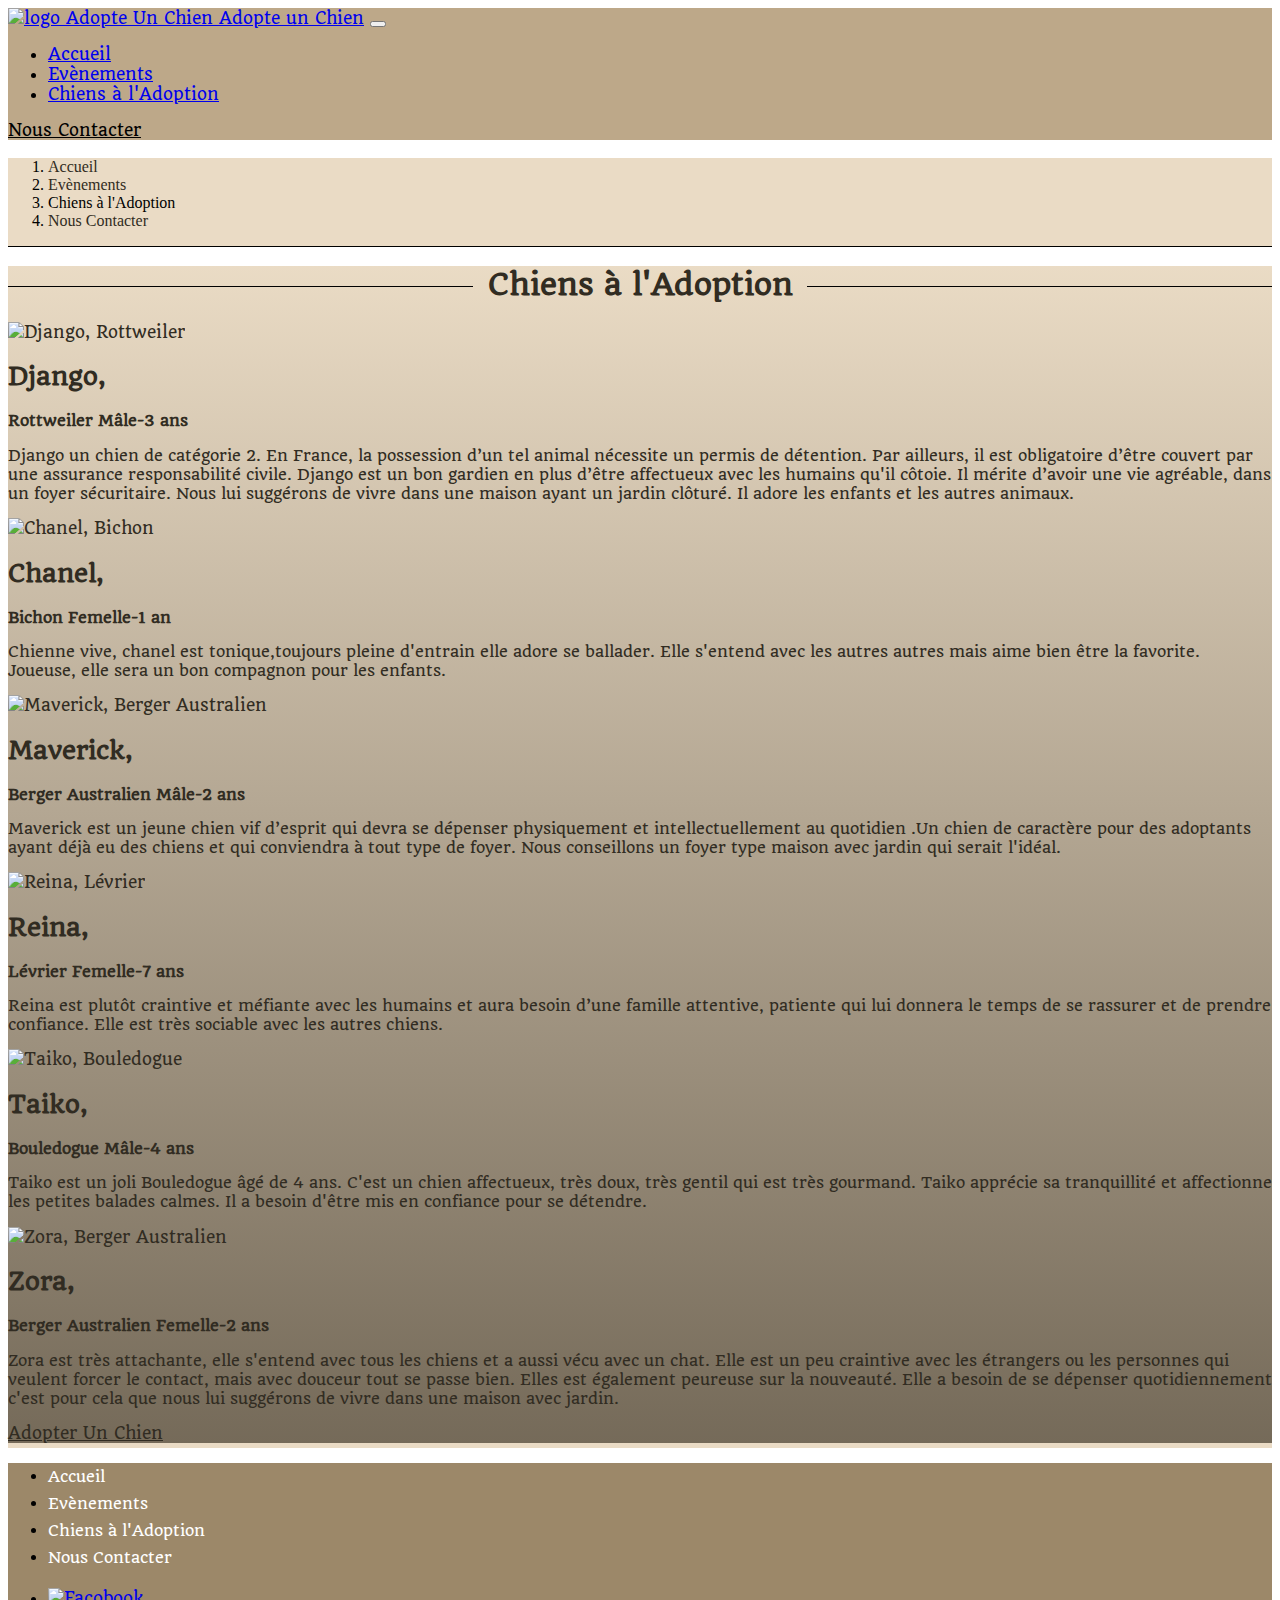
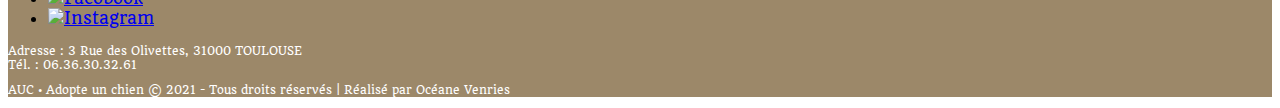
==== chiens.html @ 666b35b5 "finalisation de la page" ====
<!DOCTYPE html>
<html lang="fr">
<head>
    <meta charset="UTF-8" />
    <meta http-equiv="X-UA-Compatible" content="IE=edge" />
    <meta name="viewport" content="width=device-width, initial-scale=1.0" />

    <!--Meta référencement-->
    <meta name="description" content="Adopte un chien est une association chargées de prendre soin des chiens qui ont été abandonnés par leur ancien propriétaire avant de les proposer à l’adoption." />
    <meta name="Subject" content="Association Pour Les Chiens">
    <meta name="Copyright" content="Adopte Un Chien">
    <meta name="Robots" content="all">

    <!--Integration Bootstrap-->
    <link href="https://cdn.jsdelivr.net/npm/bootstrap@5.1.0/dist/css/bootstrap.min.css" rel="stylesheet"
        integrity="sha384-KyZXEAg3QhqLMpG8r+8fhAXLRk2vvoC2f3B09zVXn8CA5QIVfZOJ3BCsw2P0p/We" crossorigin="anonymous" />

    <!--Integration du CSS-->
    <link rel="stylesheet" href="style.css" />

    <title>Adopte un chien</title>

</head>
<body>
    <!--Navbar-->
    <nav class="mynavbar navbar navbar-expand-lg navbar-dark">
        <div class="container-fluid">
            <a class="navbar-brand mx-4 py-1.5" href="index.html"><img src="img/logo.png" alt="logo Adopte Un Chien"/> Adopte un Chien</a>
            <button class="navbar-toggler" type="button" data-bs-toggle="collapse"
                data-bs-target="#navbarSupportedContent" aria-controls="navbarSupportedContent" aria-expanded="false"
                aria-label="Toggle navigation">
                <span class="navbar-toggler-icon"></span>
            </button>
            <div class="collapse navbar-collapse" id="navbarSupportedContent">
                <ul class="navbar-nav mx-auto mb-2 mb-lg-0">
                    <li class="nav-item pe-5">
                        <a class="nav-link " aria-current="page" href="index.html">Accueil</a>
                    </li>
                    <li class="nav-item pe-5">
                        <a class="nav-link" href="event.html">Evènements</a>
                    </li>
                    <li class="nav-item pe-5">
                        <a class="nav-link active" href="chiens.html">Chiens à l'Adoption</a>
                    </li>
                </ul>
                <a class="btn btn-contact rounded-1" href="contact.html">Nous Contacter</a>
            </div>
        </div>
    </nav>
    <!--Fil d'ariane-->
    <nav class="mybread" style="--bs-breadcrumb-divider: '>';" aria-label="breadcrumb">
        <ol class="breadcrumb pt-2 mb-0 pb-2 ms-3">
            <li class="breadcrumb-item"><a class="link" href="index.html">Accueil</a></li>
            <li class="breadcrumb-item"><a class="link" href="event.html">Evènements</a></li>
            <li class="breadcrumb-item active" aria-current="page">Chiens à l'Adoption</li>
            <li class="breadcrumb-item"><a class="link" href="contact.html">Nous Contacter</a></li>
        </ol>
    </nav>
    <!--Bloc1-->
    <section class="bloc1bis pt-5">
        <div class="container">
            <div class="row mt-3 mb-5">
                <h1 class="titre t1 mt-1 mb-4">Chiens à l'Adoption</h1>
                <div class="col-md-4">
                    <div class="card text-center border-0 mt-4" >
                        <img src="img/Django-rottweiler.jpg" class="card-img-top rounded-3 mx-auto" style="width: 90%;" alt="Django, Rottweiler">
                        <div class="card-body">
                            <h2 class="card-title t2">Django,</h2>
                            <h3 class="card-text texte">Rottweiler Mâle-3 ans</h3>
                            <p class="card-text texte">Django un chien de catégorie 2. En France, la possession d’un tel animal nécessite un permis de détention. Par ailleurs, il est obligatoire d’être couvert par une assurance responsabilité civile.
                            Django est un bon gardien en plus d’être affectueux avec les humains qu'il côtoie. Il mérite d’avoir une vie agréable, dans un foyer sécuritaire. Nous lui suggérons de vivre dans une maison ayant un
                            jardin clôturé. Il adore les enfants et les autres animaux.</p>
                        </div>
                    </div>
                </div>
                <div class="col-md-4">
                    <div class="card text-center border-0 mt-4">
                        <img src="img/Chanel-maltese.jpg" class="card-img-top rounded-3 mx-auto" style="width: 90%;"
                        alt="Chanel, Bichon">
                        <div class="card-body">
                            <h2 class="card-title t2">Chanel,</h2>
                            <h3 class="card-text texte">Bichon Femelle-1 an</h3>
                            <p class="card-text texte">Chienne vive, chanel est tonique,toujours pleine d'entrain elle adore se ballader. Elle s'entend avec les autres
                            autres mais aime bien être la favorite. Joueuse, elle sera un bon compagnon pour les enfants.</p>
                        </div>
                    </div>
                </div>
                <div class="col-md-4">
                    <div class="card text-center border-0 mt-4">
                        <img src="img/maverick australian-shepherd-3226442_1920.jpg" class="card-img-top rounded-3 mx-auto" style="width: 90%;" alt="Maverick, Berger Australien">
                        <div class="card-body">
                            <h2 class="card-title t2">Maverick,</h2>
                            <h3 class="card-text texte">Berger Australien Mâle-2 ans</h3>
                            <p class="card-text texte">Maverick est un jeune chien vif d’esprit qui devra se dépenser physiquement et intellectuellement au quotidien .Un chien de caractère
                            pour des adoptants ayant déjà eu des chiens et qui conviendra à tout type de foyer. Nous conseillons un foyer type maison avec jardin qui serait l'idéal.</p>
                        </div>
                    </div>
                </div>
            </div>
            <div class="row">
                <div class="col-md-4">
                    <div class="card text-center border-0 mb-5">
                        <img src="img/Reina-animal-company.jpg" class="card-img-top rounded-3 mx-auto" style="width: 90%;"
                            alt="Reina, Lévrier">
                        <div class="card-body">
                            <h2 class="card-title t2">Reina,</h2>
                            <h3 class="card-text texte">Lévrier Femelle-7 ans</h3>
                            <p class="card-text texte">Reina est plutôt craintive et méfiante avec les humains et aura besoin d’une famille attentive, patiente qui lui donnera
                            le temps de se rassurer et de prendre confiance. Elle est très sociable avec les autres chiens.</p>
                        </div>
                    </div>
                </div>
                <div class="col-md-4">
                    <div class="card text-center border-0 mb-5">
                        <img src="img/taiko-bulldog.jpg" class="card-img-top rounded-3 mx-auto" style="width: 90%;"
                            alt="Taiko, Bouledogue">
                        <div class="card-body">
                            <h2 class="card-title t2">Taiko,</h2>
                            <h3 class="card-text texte">Bouledogue Mâle-4 ans</h3>
                            <p class="card-text texte">Taiko est un joli Bouledogue âgé de 4 ans. C'est un
                            chien affectueux, très doux, très gentil qui est très gourmand. Taiko apprécie sa tranquillité et affectionne les petites
                            balades calmes. Il a besoin d'être mis en confiance pour se détendre.</p>
                        </div>
                    </div>
                </div>
                <div class="col-md-4">
                    <div class="card text-center border-0 mb-5">
                        <img src="img/Zora-australian-shepherd.jpg" class="card-img-top rounded-3 mx-auto" style="width: 90%;"
                            alt="Zora, Berger Australien">
                        <div class="card-body">
                            <h2 class="card-title t2">Zora,</h2>
                            <h3 class="card-text texte">Berger Australien Femelle-2 ans</h3>
                            <p class="card-text texte">Zora est très attachante, elle s'entend avec tous les chiens et a aussi vécu avec un chat. Elle est un peu craintive avec les étrangers ou les personnes qui veulent forcer le contact, mais avec douceur tout se passe bien. Elles est également peureuse sur la
                            nouveauté.  Elle a besoin de se dépenser quotidiennement c'est pour cela que nous lui suggérons de vivre dans une maison avec jardin.</p>
                        </div>
                    </div>
                </div>
            </>
            <div class="row">
                <div class="col-md-12">
                    <div class=" d-flex justify-content-center mx-auto mb-5">
                    <a class="btn btn-chien btn-lg rounded-1" href="contact.html">Adopter Un Chien</a>
                    </div>
                </div>
            </div>
        </div>
    </section>

    <!--Footer-->
    <footer class="footer">
        <div class="container-fluid">
            <div class="row text-center">
                <div class="col-12">
                    <ul class=" list-inline mt-2 mb-1 texte">
                        <li class="list-inline-item"><a class="foot-link" href="index.html">Accueil</a></li>
                        <li class="list-inline-item ms-4"><a class="foot-link" href="event.html">Evènements</a></li>
                        <li class="list-inline-item ms-4"><a class="foot-link" href="chiens.html">Chiens à
                                l'Adoption</a></li>
                        <li class="list-inline-item ms-4"><a class="foot-link" href="contact.html">Nous Contacter</a>
                        </li>
                    </ul>
                </div>
            </div>
            <div class="row justify-content-center mt-2">
                <div class="col-12">
                    <div class="text-center">
                        <ul class="list-unstyled list-inline mb-1">
                            <li class="list-inline-item">
                                <a href="#">
                                    <img src="img/fb.png" alt="Facobook"></img>
                                </a>
                            </li>
                            <li class="list-inline-item">
                                <a href="#">
                                    <img src="img/insta.png" alt="Instagram"></img>
                                </a>
                            </li>
                        </ul>
                    </div>
                </div>
            </div>
            <div class="row mt-2 small">
                <div class="col-12 text-center">
                    <p class="small">Adresse : 3 Rue des Olivettes, 31000 TOULOUSE <br>
                        Tél. : 06.36.30.32.61</p>
                    <p class="copyright">AUC • Adopte un chien © 2021 - Tous
                        droits réservés | Réalisé par Océane Venries </p>
                </div>
            </div>
        </div>
    </footer>
    <script src="https://cdn.jsdelivr.net/npm/bootstrap@5.1.0/dist/js/bootstrap.bundle.min.js"
        integrity="sha384-U1DAWAznBHeqEIlVSCgzq+c9gqGAJn5c/t99JyeKa9xxaYpSvHU5awsuZVVFIhvj"
        crossorigin="anonymous"></script>
</body>
</html>
---- style.css ----
@import url("https://fonts.googleapis.com/css2?family=Quando&display=swap");

/*Général*/
/*Taille Polices*/
.titre {
    font-family: "Quando", serif;
    overflow: hidden;
    text-align: center;
}

.titre:before,
.titre:after {
    background-color: #000;
    content: "";
    display: inline-block;
    height: 1px;
    position: relative;
    vertical-align: middle;
    width: 50%;
}

.titre:before {
    right: 0.5em;
    margin-left: -50%;
}

.titre:after {
    left: 0.5em;
    margin-right: -50%;
}

.t1 {
    font-size: 1.8rem;
}

.t2 {
    font-size: 1.5rem;
}

.texte {
    font-size: 0.95rem;
}

.small {
    font-size: 0.7rem;
    color: white;
}

/*Bouton réutilisable*/

.btn-chien {
    color: rgb(49, 44, 34);
    border-color: rgb(49, 44, 34);
    transition: 0.5s;
}

.btn-chien:hover,
.btn-chien:active {
    color: #e1ccac;
    background: rgb(49, 44, 34);
}

/*Autre*/

.separation {
    overflow: hidden;
    text-align: center;
    background-color: #000;
    content: "";
    display: inline-block;
    height: 1px;
    position: relative;
    vertical-align: middle;
    width: 50%;
    right: 0.5em;
    margin-left: 25%;
    left: 0.5em;
    margin-right: 25%;
}

/* Barre de Navigation */

.mynavbar {
    background-color: rgb(189, 168, 137);
    font-family: "Quando", serif;
    border-bottom: 2px solid rgb(255, 255, 255);
}

.mynavbar .nav-link {
    border-bottom: 1px solid transparent;
    transition: padding-bottom 0.2s ease-in-out, border-color 0.5s ease;
}

.mynavbar .nav-link:hover {
    padding-bottom: 13px;
    border-bottom-color: var(--bs-white);
}

.btn-contact {
    color: var(--bs-white);
    border-color: var(--bs-white);
    transition: 0.5s;
}

.btn-contact:hover,
.btn-contact:active {
    color: #e1ccac;
    background: var(--bs-white);
}

/*Fil d'Ariane */

.mybread {
    background-color: rgb(234, 219, 197);
    border-bottom: 1px solid;
    border-bottom-color: var(--bs-white);
}

.link {
    text-decoration: none;
    color: rgb(49, 44, 34);
}

.link:hover {
    color: rgb(49, 44, 34);
    text-decoration: underline;
}

/*Bloc 1 avec Image (Accueil, Contact)*/

.bloc1 {
    font-family: "quando", serif;
    background: linear-gradient(
            rgba(225, 204, 172, 0.7),
            rgba(102, 90, 71, 0.9)
        ),
        url(img/imgrottweiler.png) no-repeat right bottom fixed;
    background: cover;
    color: rgb(49, 44, 34);
    height: 700px;
    border-bottom: 5px solid;
    border-bottom-color: rgb(234, 219, 197);
}

/*Bloc 1bis Sans Image (chiens, event)*/

.bloc1bis {
    font-family: "quando", serif;
    background: linear-gradient(
        rgba(225, 204, 172, 0.7),
        rgba(102, 90, 71, 0.9)
    );
    color: rgb(49, 44, 34);
    border-bottom: 5px solid;
    border-bottom-color: rgb(234, 219, 197);
}

.blocevent {
    height: 1800px;
}

.blocchien {
    height: 1500px;
}
/*Bloc 2 (Accueil)*/

.bloc2 {
    font-family: "Quando", serif;
    color: rgb(49, 44, 34);
    background: linear-gradient(rgb(234, 219, 197), rgb(255, 255, 255) 90%);
}

.card {
    background: transparent;
}

/*Footer*/

.footer {
    background-color: rgb(156, 136, 105);
    font-family: "Quando", serif;
}

.foot-link {
    line-height: 1.7rem;
    text-decoration: none;
    color: white;
    border-bottom: 2px solid rgb(255, 255, 255);
}

.foot-link {
    border-bottom: 1px solid transparent;
    transition: padding-bottom 0.2s ease-in-out, border-color 0.5s ease;
}

.foot-link:hover {
    color: rgb(49, 44, 34);
    padding-bottom: 5px;
    border-bottom-color: rgb(49, 44, 34);
}
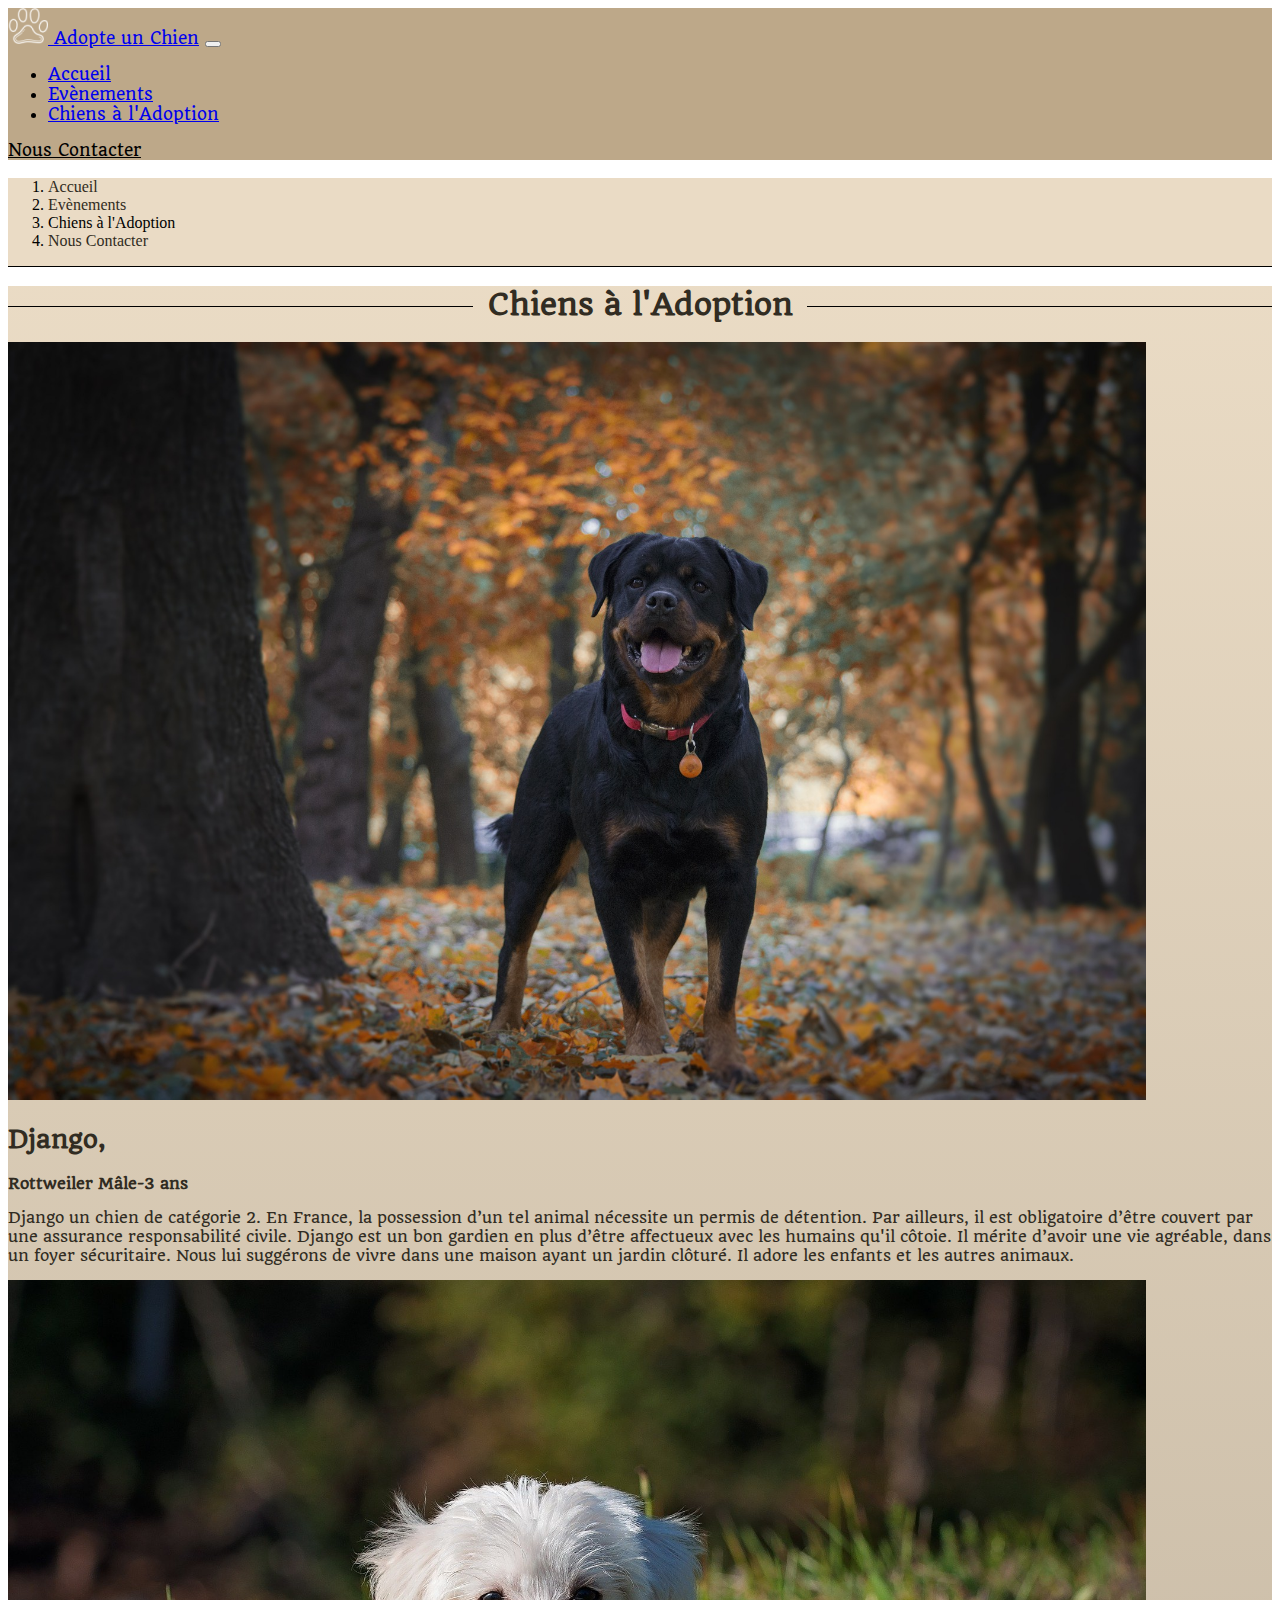
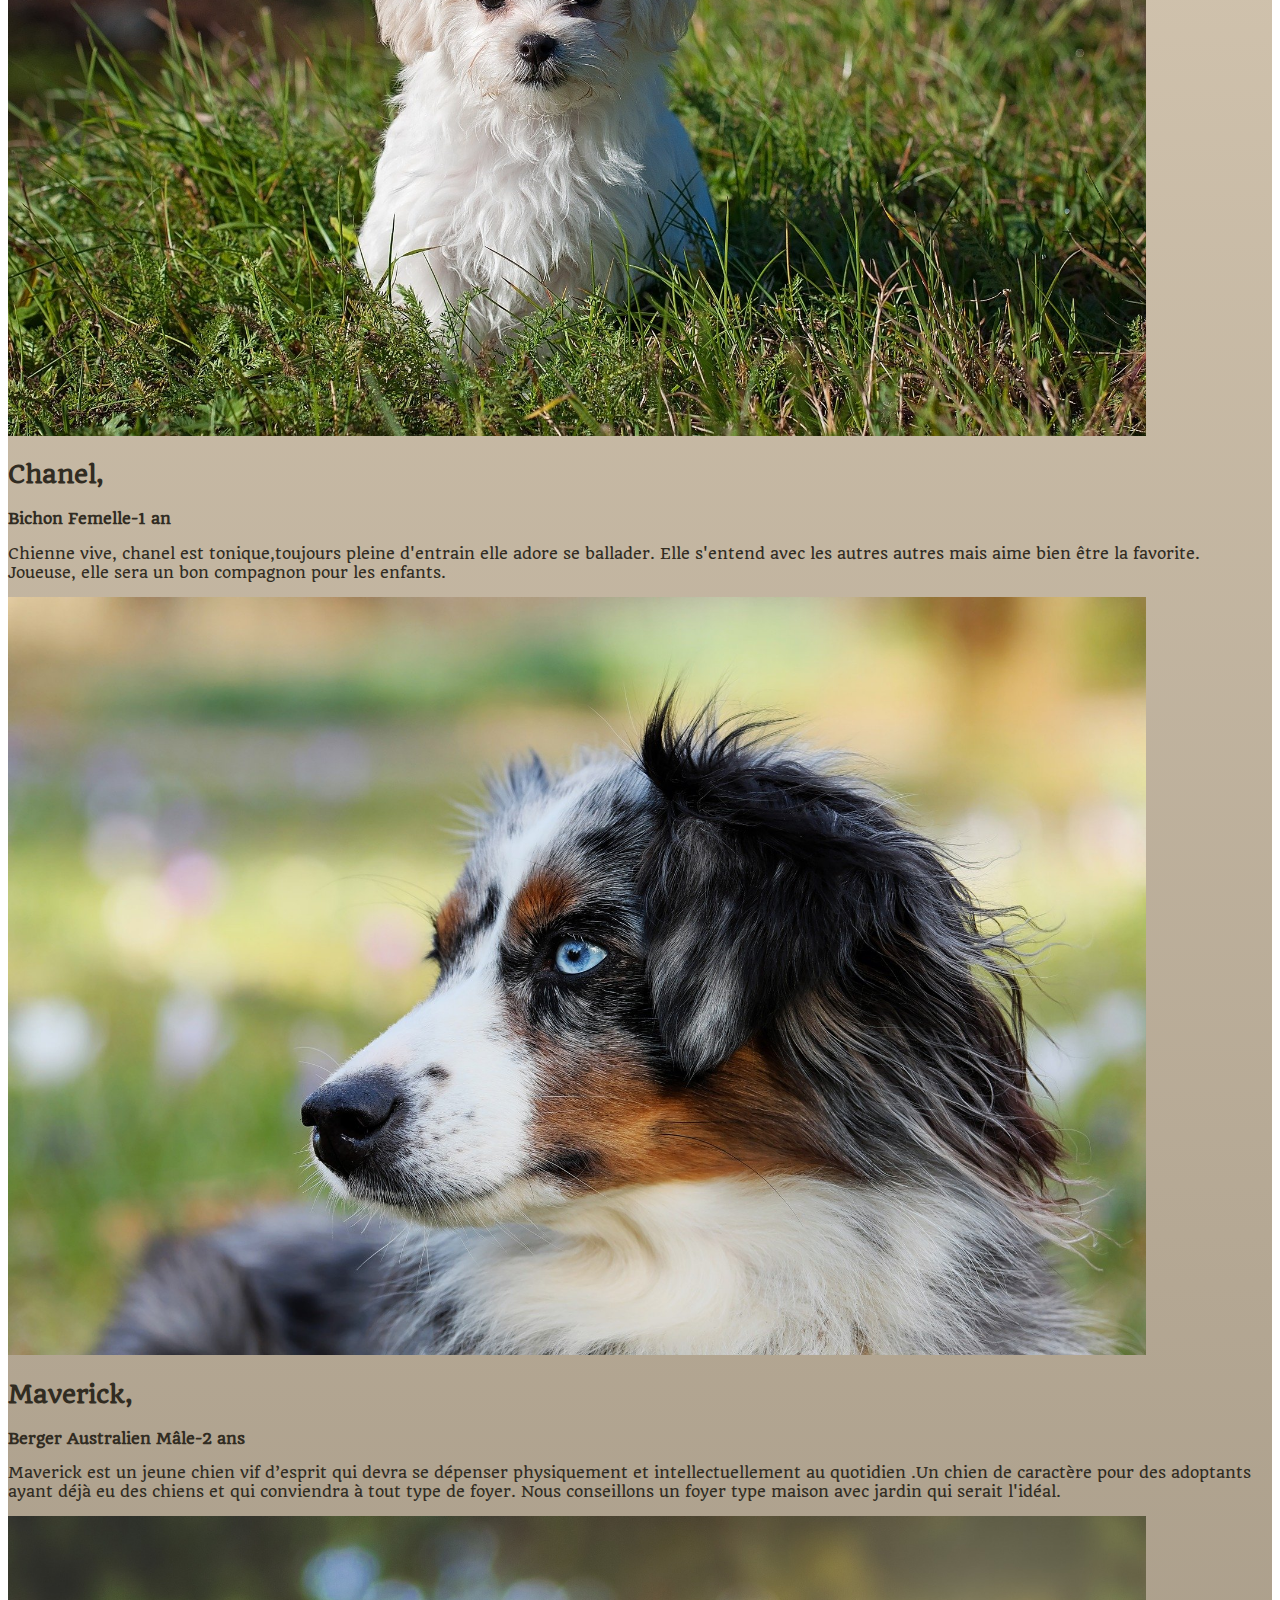
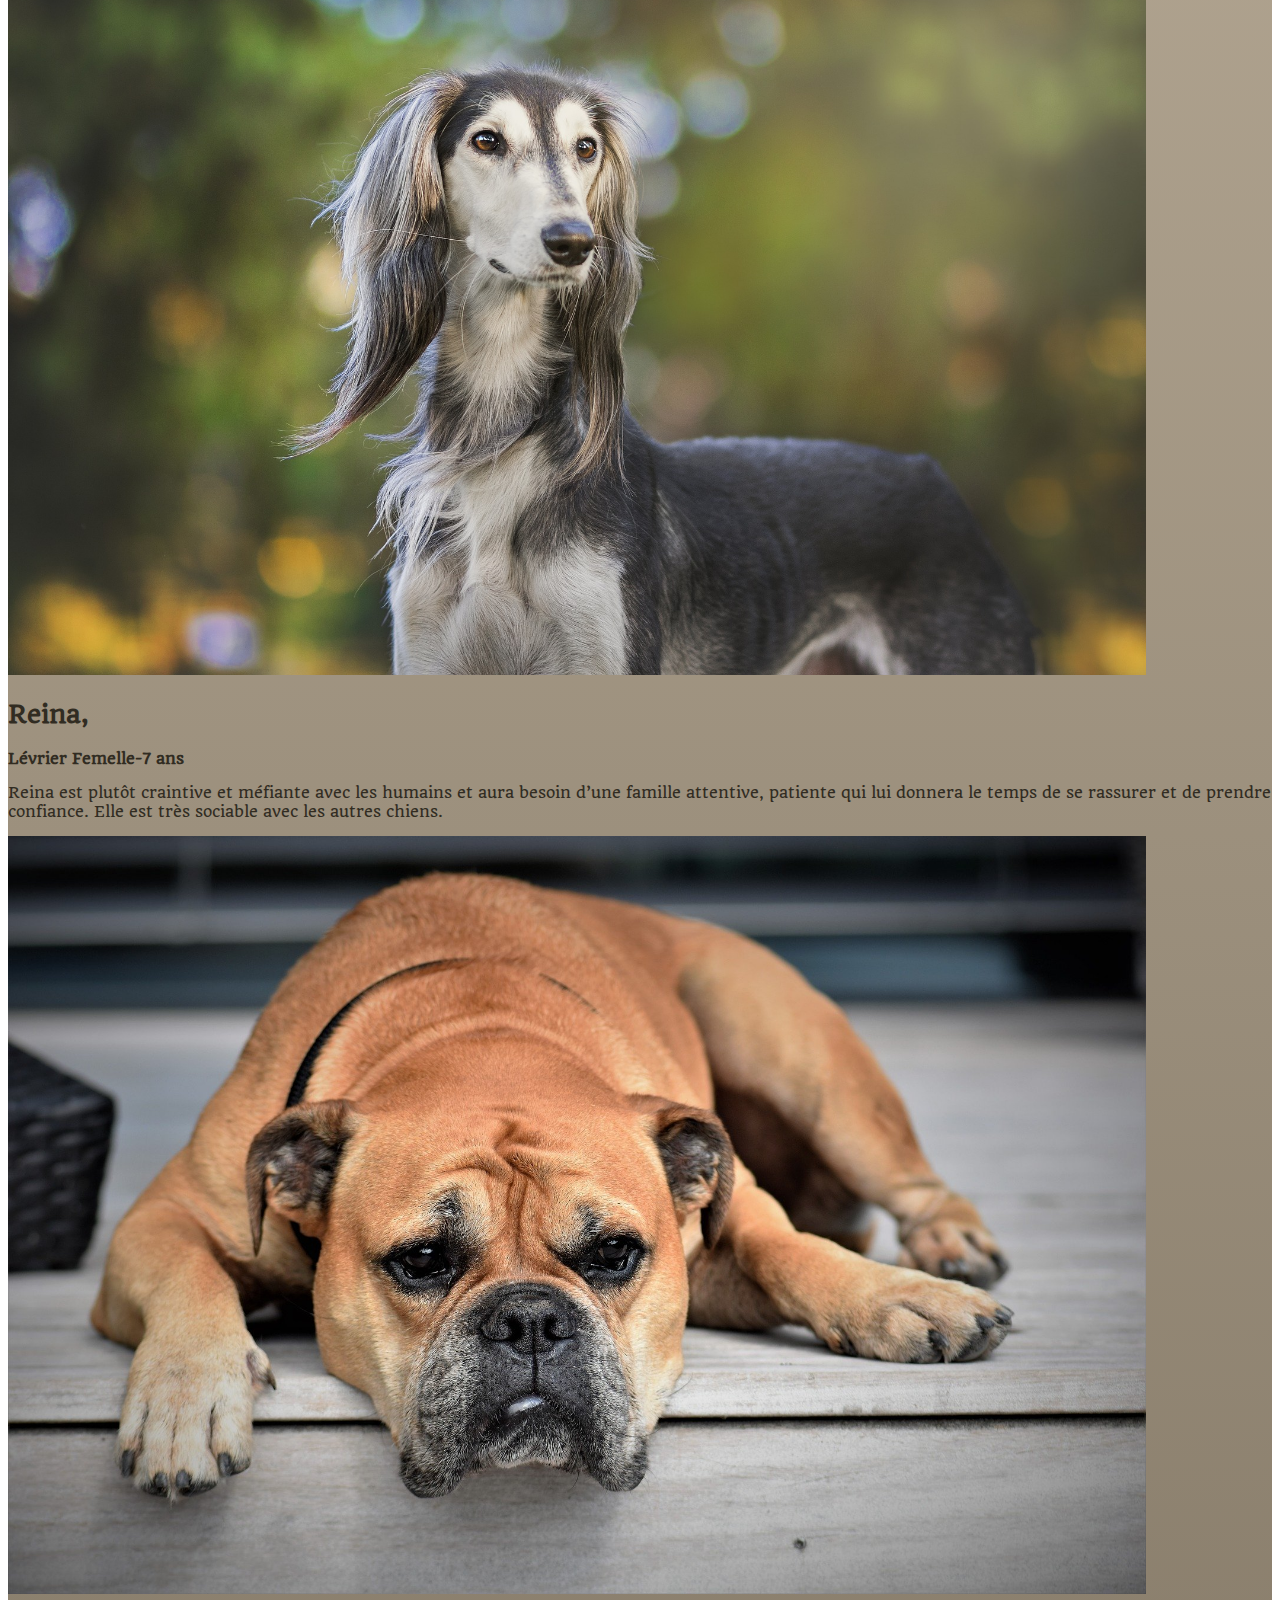
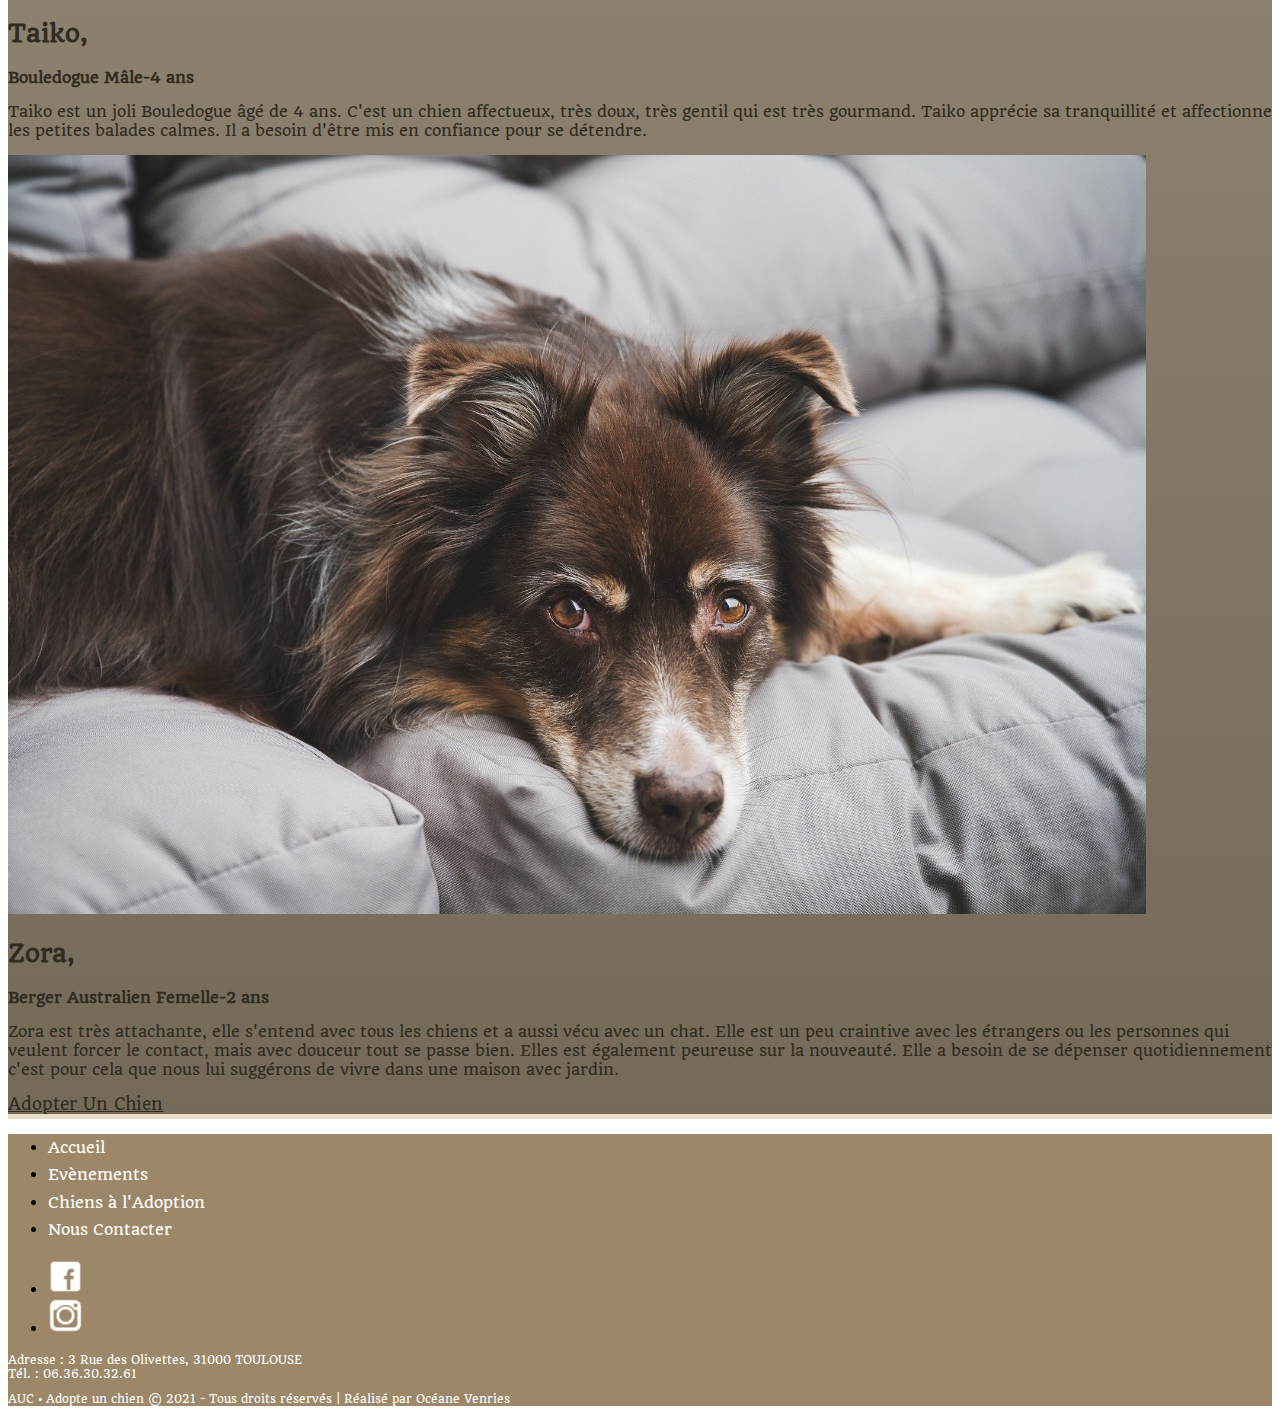
==== commit ba99f7ef: "modif title" ====
--- a/chiens.html
+++ b/chiens.html
@@ -17,8 +17,8 @@
 
     <!--Integration du CSS-->
     <link rel="stylesheet" href="style.css" />
-
-    <title>Adopte un chien</title>
+    <link rel="shortcut icon" href="img/icon.ico"/>
+    <title>Adopte Un Chien</title>
 
 </head>
 <body>
--- a/style.css
+++ b/style.css
@@ -46,6 +46,9 @@
     color: white;
 }
 
+.smallblack {
+    font-size: 0.7rem;
+}
 /*Bouton réutilisable*/
 
 .btn-chien {
@@ -142,6 +145,20 @@
     border-bottom-color: rgb(234, 219, 197);
 }
 
+.bloccontact {
+    font-family: "quando", serif;
+    background: linear-gradient(
+            rgba(225, 204, 172, 0.7),
+            rgba(102, 90, 71, 0.9)
+        ),
+        url(img/imgrottweiler.png) no-repeat right bottom fixed;
+    background: cover;
+    color: rgb(49, 44, 34);
+    height: 800px;
+    border-bottom: 5px solid;
+    border-bottom-color: rgb(234, 219, 197);
+}
+
 /*Bloc 1bis Sans Image (chiens, event)*/
 
 .bloc1bis {
@@ -150,18 +167,12 @@
         rgba(225, 204, 172, 0.7),
         rgba(102, 90, 71, 0.9)
     );
+    height: 100%;
     color: rgb(49, 44, 34);
     border-bottom: 5px solid;
     border-bottom-color: rgb(234, 219, 197);
 }
 
-.blocevent {
-    height: 1800px;
-}
-
-.blocchien {
-    height: 1500px;
-}
 /*Bloc 2 (Accueil)*/
 
 .bloc2 {
